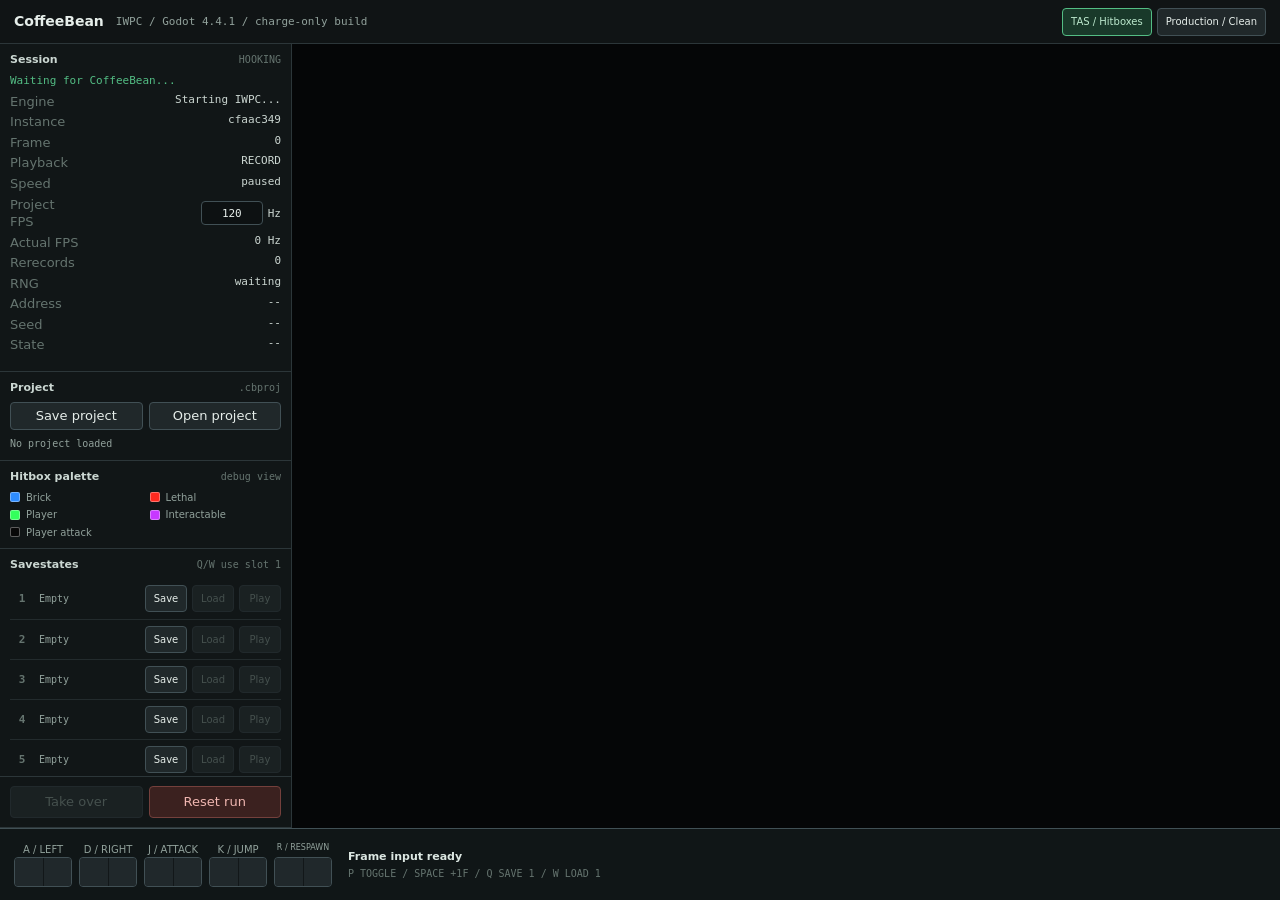
==== game/iwpc/index.html @ d4efa04e "发布 CoffeeBean TAS 工作台" ====
<!doctype html>
<html lang="en">
<head>
  <meta charset="utf-8">
  <meta name="viewport" content="width=device-width,initial-scale=1">
  <title>CoffeeBean IWPC TAS</title>
  <style>
    :root {
      color-scheme: dark;
      --bg: #0b0e0f;
      --panel: #111617;
      --panel-raised: #171d1f;
      --line: #2c3639;
      --line-strong: #415055;
      --text: #e6eeea;
      --muted: #91a19b;
      --faint: #65746f;
      --accent: #53bd84;
      --accent-soft: #19392a;
      --danger: #d67b72;
      --danger-soft: #3b211f;
      --radius: 4px;
    }
    * { box-sizing: border-box; }
    html, body { margin: 0; min-height: 100%; background: var(--bg); color: var(--text); font: 13px/1.35 system-ui, sans-serif; }
    body { display: grid; grid-template-rows: 44px minmax(0, 1fr) 72px; height: 100dvh; min-height: 100dvh; overflow: hidden; }
    button, input { font: inherit; }
    button { min-width: 0; border: 1px solid var(--line-strong); border-radius: var(--radius); background: #20282a; color: var(--text); cursor: pointer; }
    button:hover { border-color: var(--accent); background: #263033; }
    button:active { transform: translateY(1px); }
    button:focus-visible, #game-frame:focus-visible { outline: 2px solid var(--accent); outline-offset: -2px; }
    button:disabled { border-color: var(--line); color: var(--faint); cursor: not-allowed; opacity: .62; transform: none; }
    #topbar { display: flex; align-items: center; gap: 12px; min-width: 0; padding: 0 14px; border-bottom: 1px solid var(--line); background: #101415; }
    #topbar strong { font-size: 14px; font-weight: 700; }
    #topbar span { overflow: hidden; color: var(--muted); font: 11px ui-monospace, "Cascadia Mono", monospace; text-overflow: ellipsis; white-space: nowrap; }
    #view-actions { display: flex; flex: 0 0 auto; gap: 5px; margin-left: auto; }
    #view-actions button { min-height: 28px; padding: 0 8px; font-size: 10px; white-space: nowrap; }
    #view-actions button[data-active="true"] { border-color: var(--accent); background: var(--accent-soft); color: #bce8cd; }
    #workspace { display: grid; grid-template-columns: 292px minmax(0, 1fr); min-width: 0; min-height: 0; }
    #tas-sidebar { display: flex; flex-direction: column; min-width: 0; min-height: 0; overflow: auto; border-right: 1px solid var(--line); background: var(--panel); scrollbar-color: var(--line-strong) var(--panel); }
    .sidebar-section { flex: 0 0 auto; padding: 9px 10px; border-bottom: 1px solid var(--line); }
    .section-heading { display: flex; align-items: baseline; justify-content: space-between; gap: 8px; margin-bottom: 6px; }
    .section-heading h2 { margin: 0; color: #cbd7d2; font-size: 11px; font-weight: 700; }
    .section-heading span { color: var(--faint); font: 10px ui-monospace, "Cascadia Mono", monospace; }
    #coffee-status { display: -webkit-box; overflow: hidden; margin: 0 0 6px; color: var(--accent); font: 11px ui-monospace, "Cascadia Mono", monospace; overflow-wrap: anywhere; -webkit-box-orient: vertical; -webkit-line-clamp: 2; }
    .runtime-list { display: grid; grid-template-columns: 72px minmax(0, 1fr); gap: 3px 8px; margin: 0; }
    .runtime-list dt { color: var(--faint); }
    .runtime-list dd { overflow: hidden; margin: 0; color: #cbd6d1; font: 11px ui-monospace, "Cascadia Mono", monospace; text-align: right; text-overflow: ellipsis; white-space: nowrap; }
    .runtime-list dd.fps-setting { display: flex; justify-content: flex-end; align-items: center; gap: 5px; overflow: visible; }
    #frame-rate { width: 62px; min-height: 24px; padding: 2px 5px; border: 1px solid var(--line-strong); border-radius: var(--radius); background: #0d1112; color: var(--text); font: 11px ui-monospace, "Cascadia Mono", monospace; text-align: right; }
    #error { display: block; margin-top: 8px; color: var(--danger); font-size: 11px; overflow-wrap: anywhere; white-space: pre-wrap; }
    .project-actions { display: grid; grid-template-columns: 1fr 1fr; gap: 6px; }
    .project-actions button { min-height: 28px; padding: 0 8px; white-space: nowrap; }
    #project-status { display: -webkit-box; overflow: hidden; margin-top: 7px; color: var(--muted); font: 10px/1.4 ui-monospace, "Cascadia Mono", monospace; overflow-wrap: anywhere; -webkit-box-orient: vertical; -webkit-line-clamp: 3; }
    .hitbox-legend { display: grid; grid-template-columns: 1fr 1fr; gap: 4px 8px; margin: 0; }
    .hitbox-legend span { display: flex; align-items: center; min-width: 0; gap: 6px; color: var(--muted); font-size: 10px; }
    .hitbox-legend i { display: block; flex: 0 0 10px; width: 10px; height: 10px; border: 1px solid rgb(255 255 255 / .35); border-radius: 2px; }
    .hitbox-legend .brick { background: #2e8cff; }
    .hitbox-legend .lethal { background: #ff291f; }
    .hitbox-legend .player { background: #33ff5c; }
    .hitbox-legend .interactable { background: #c738ff; }
    .hitbox-legend .attack { background: #080808; }
    #savestate-list { display: grid; }
    .savestate-section { flex: 1 1 0; min-height: 120px; overflow: auto; }
    .state-row { display: grid; grid-template-columns: 24px minmax(44px, 1fr) repeat(3, 42px); gap: 5px; align-items: center; min-height: 40px; border-top: 1px solid #232b2d; }
    .state-row:first-child { border-top: 0; }
    .state-row > b { color: var(--faint); font: 700 11px ui-monospace, "Cascadia Mono", monospace; text-align: center; }
    .state-row[data-filled="true"] > b { color: var(--accent); }
    .state-meta { overflow: hidden; color: var(--muted); font: 10px ui-monospace, "Cascadia Mono", monospace; text-overflow: ellipsis; white-space: nowrap; }
    .state-row button { min-height: 27px; padding: 0 4px; font-size: 10px; white-space: nowrap; }
    .state-row [data-slot-action="play"]:not(:disabled) { border-color: #397957; background: var(--accent-soft); color: #bce8cd; }
    #slot-summary { display: block; margin-top: 7px; color: var(--faint); font: 10px ui-monospace, "Cascadia Mono", monospace; overflow-wrap: anywhere; }
    .run-actions { display: grid; grid-template-columns: 1fr 1fr; gap: 6px; }
    .run-actions button { min-height: 32px; }
    #takeover-run:not(:disabled) { border-color: #397957; background: var(--accent-soft); color: #bce8cd; }
    #reset-run { border-color: #74403c; background: var(--danger-soft); color: #f0b7b1; }
    #reset-run:hover { border-color: var(--danger); background: #482724; }
    main, #game-shell { min-width: 0; min-height: 0; width: 100%; height: 100%; }
    main { overflow: hidden; background: #050607; }
    #game-frame { display: block; width: 100%; height: 100%; border: 0; outline: none; background: #050607; }
    #tas-panel { display: grid; grid-template-columns: auto minmax(180px, 1fr); gap: 16px; align-items: center; min-width: 0; padding: 8px 14px; border-top: 1px solid var(--line-strong); background: #101617; }
    .tas-keys { display: grid; grid-template-columns: repeat(5, 58px); gap: 7px; }
    .tas-key { display: grid; grid-template-rows: 14px 30px; min-width: 0; cursor: pointer; }
    .tas-key:focus-visible { outline: 1px solid var(--accent); outline-offset: 2px; }
    .tas-key label { color: var(--muted); font-size: 10px; text-align: center; }
    .tas-key[data-tas-input="respawn"] label { font-size: 8px; }
    .key-state { display: grid; grid-template-columns: 1fr 1fr; overflow: hidden; border: 1px solid var(--line-strong); border-radius: var(--radius); background: #20282b; }
    .key-state i { display: block; min-width: 0; background: #20282b; }
    .key-state i + i { border-left: 1px solid #121719; }
    .tas-key[data-state="press"] .key-state i:last-child,
    .tas-key[data-state="release"] .key-state i:first-child,
    .tas-key[data-state="held"] .key-state i { background: var(--accent); }
    .tas-key[data-state="tap"] .key-state i { background: #c59d4e; }
    .tas-meta { min-width: 0; }
    .tas-meta strong { display: block; overflow: hidden; color: #dce7e2; font-size: 11px; text-overflow: ellipsis; white-space: nowrap; }
    .tas-meta span { display: block; overflow: hidden; margin-top: 3px; color: var(--faint); font: 10px ui-monospace, "Cascadia Mono", monospace; text-overflow: ellipsis; white-space: nowrap; }
    dialog { width: min(420px, calc(100vw - 32px)); padding: 0; border: 1px solid var(--line-strong); border-radius: var(--radius); background: var(--panel-raised); color: var(--text); box-shadow: 0 18px 60px rgb(0 0 0 / .48); }
    dialog::backdrop { background: rgb(2 4 5 / .72); }
    dialog form { padding: 18px; }
    dialog h2 { margin: 0 0 7px; font-size: 16px; }
    dialog p { margin: 0; color: var(--muted); }
    dialog menu { display: flex; justify-content: flex-end; gap: 7px; margin: 18px 0 0; padding: 0; }
    dialog button { min-width: 86px; min-height: 34px; padding: 0 12px; }
    #confirm-reset { border-color: #8a4b45; background: var(--danger-soft); color: #ffd0ca; }
    @media (max-width: 900px) {
      #workspace { grid-template-columns: 252px minmax(0, 1fr); }
      .state-row { grid-template-columns: 22px minmax(32px, 1fr) repeat(3, 36px); gap: 3px; }
    }
    @media (max-width: 720px) {
      html, body { height: auto; overflow: auto; }
      body { grid-template-rows: 44px auto auto; min-height: 100dvh; }
      #workspace { grid-template-columns: 1fr; }
      main { grid-row: 1; height: 58dvh; min-height: 420px; }
      #tas-sidebar { display: block; grid-row: 2; overflow: visible; border-top: 1px solid var(--line); border-right: 0; }
      .savestate-section { overflow: visible; }
      #tas-panel { grid-template-columns: 1fr; }
      .tas-keys { grid-template-columns: repeat(5, minmax(44px, 58px)); }
    }
  </style>
</head>
<body>
  <header id="topbar"><strong>CoffeeBean</strong><span>IWPC / Godot 4.4.1 / charge-only build</span><div id="view-actions" aria-label="Runtime view"><button id="hitbox-view" type="button" data-active="true">TAS / Hitboxes</button><button id="normal-view" type="button" data-active="false">Production / Clean</button></div></header>
  <div id="workspace">
    <aside id="tas-sidebar" aria-label="TAS workspace">
      <section class="sidebar-section">
        <div class="section-heading"><h2>Session</h2><span id="run-state">HOOKING</span></div>
        <p id="coffee-status">Waiting for CoffeeBean...</p>
        <dl class="runtime-list">
          <dt>Engine</dt><dd id="status">Loading...</dd>
          <dt>Instance</dt><dd id="instance-value">--</dd>
          <dt>Frame</dt><dd id="frame-value">0</dd>
          <dt>Playback</dt><dd id="playback-value">RECORD</dd>
          <dt>Speed</dt><dd id="speed-value">paused</dd>
          <dt>Project FPS</dt><dd class="fps-setting"><input id="frame-rate" type="number" value="120" aria-label="Godot project frame rate" readonly><span>Hz</span></dd>
          <dt>Actual FPS</dt><dd id="actual-fps-value">0 Hz</dd>
          <dt>Rerecords</dt><dd id="rerecord-value">0</dd>
          <dt>RNG</dt><dd id="rng-mode">waiting</dd>
          <dt>Address</dt><dd id="rng-address">--</dd>
          <dt>Seed</dt><dd id="rng-seed">--</dd>
          <dt>State</dt><dd id="rng-state">--</dd>
        </dl>
        <span id="error" role="alert"></span>
      </section>

      <section class="sidebar-section">
        <div class="section-heading"><h2>Project</h2><span>.cbproj</span></div>
        <div class="project-actions">
          <button id="save-project" type="button">Save project</button>
          <button id="open-project" type="button">Open project</button>
          <input id="project-file" type="file" accept=".cbproj,application/x-coffeebean-project" hidden>
        </div>
        <span id="project-status">No project loaded</span>
      </section>

      <section class="sidebar-section">
        <div class="section-heading"><h2>Hitbox palette</h2><span>debug view</span></div>
        <div class="hitbox-legend" aria-label="Hitbox colors">
          <span><i class="brick"></i>Brick</span>
          <span><i class="lethal"></i>Lethal</span>
          <span><i class="player"></i>Player</span>
          <span><i class="interactable"></i>Interactable</span>
          <span><i class="attack"></i>Player attack</span>
        </div>
      </section>

      <section class="sidebar-section savestate-section">
        <div class="section-heading"><h2>Savestates</h2><span>Q/W use slot 1</span></div>
        <div id="savestate-list">
          <div class="state-row" data-state-slot="0" data-filled="false"><b>1</b><span class="state-meta">Empty</span><button type="button" data-slot-action="save" aria-label="Save to slot 1" title="Save to slot 1">Save</button><button type="button" data-slot-action="load" aria-label="Load save data 1" title="Load save data 1" disabled>Load</button><button type="button" data-slot-action="play" aria-label="Playback with save data 1" title="Playback with save data 1" disabled>Play</button></div>
          <div class="state-row" data-state-slot="1" data-filled="false"><b>2</b><span class="state-meta">Empty</span><button type="button" data-slot-action="save" aria-label="Save to slot 2" title="Save to slot 2">Save</button><button type="button" data-slot-action="load" aria-label="Load save data 2" title="Load save data 2" disabled>Load</button><button type="button" data-slot-action="play" aria-label="Playback with save data 2" title="Playback with save data 2" disabled>Play</button></div>
          <div class="state-row" data-state-slot="2" data-filled="false"><b>3</b><span class="state-meta">Empty</span><button type="button" data-slot-action="save" aria-label="Save to slot 3" title="Save to slot 3">Save</button><button type="button" data-slot-action="load" aria-label="Load save data 3" title="Load save data 3" disabled>Load</button><button type="button" data-slot-action="play" aria-label="Playback with save data 3" title="Playback with save data 3" disabled>Play</button></div>
          <div class="state-row" data-state-slot="3" data-filled="false"><b>4</b><span class="state-meta">Empty</span><button type="button" data-slot-action="save" aria-label="Save to slot 4" title="Save to slot 4">Save</button><button type="button" data-slot-action="load" aria-label="Load save data 4" title="Load save data 4" disabled>Load</button><button type="button" data-slot-action="play" aria-label="Playback with save data 4" title="Playback with save data 4" disabled>Play</button></div>
          <div class="state-row" data-state-slot="4" data-filled="false"><b>5</b><span class="state-meta">Empty</span><button type="button" data-slot-action="save" aria-label="Save to slot 5" title="Save to slot 5">Save</button><button type="button" data-slot-action="load" aria-label="Load save data 5" title="Load save data 5" disabled>Load</button><button type="button" data-slot-action="play" aria-label="Playback with save data 5" title="Playback with save data 5" disabled>Play</button></div>
          <div class="state-row" data-state-slot="5" data-filled="false"><b>6</b><span class="state-meta">Empty</span><button type="button" data-slot-action="save" aria-label="Save to slot 6" title="Save to slot 6">Save</button><button type="button" data-slot-action="load" aria-label="Load save data 6" title="Load save data 6" disabled>Load</button><button type="button" data-slot-action="play" aria-label="Playback with save data 6" title="Playback with save data 6" disabled>Play</button></div>
          <div class="state-row" data-state-slot="6" data-filled="false"><b>7</b><span class="state-meta">Empty</span><button type="button" data-slot-action="save" aria-label="Save to slot 7" title="Save to slot 7">Save</button><button type="button" data-slot-action="load" aria-label="Load save data 7" title="Load save data 7" disabled>Load</button><button type="button" data-slot-action="play" aria-label="Playback with save data 7" title="Playback with save data 7" disabled>Play</button></div>
          <div class="state-row" data-state-slot="7" data-filled="false"><b>8</b><span class="state-meta">Empty</span><button type="button" data-slot-action="save" aria-label="Save to slot 8" title="Save to slot 8">Save</button><button type="button" data-slot-action="load" aria-label="Load save data 8" title="Load save data 8" disabled>Load</button><button type="button" data-slot-action="play" aria-label="Playback with save data 8" title="Playback with save data 8" disabled>Play</button></div>
        </div>
        <span id="slot-summary">0/8 slots used</span>
      </section>

      <section class="sidebar-section run-actions"><button id="takeover-run" type="button" aria-label="Take over recording" title="Take over recording from the paused replay frame" disabled>Take over</button><button id="reset-run" type="button">Reset run</button></section>
    </aside>

    <main><div id="game-shell"><iframe id="game-frame" src="game-hitbox.html" title="IWPC game with hitboxes" allow="autoplay; fullscreen" tabindex="0"></iframe></div></main>
  </div>

  <footer id="tas-panel">
    <div class="tas-keys" aria-label="Next frame input states">
      <div class="tas-key" role="button" tabindex="0" title="Queue a tap" aria-label="Tap left" data-tas-input="left" data-state="neutral"><label>A / LEFT</label><div class="key-state"><i></i><i></i></div></div>
      <div class="tas-key" role="button" tabindex="0" title="Queue a tap" aria-label="Tap right" data-tas-input="right" data-state="neutral"><label>D / RIGHT</label><div class="key-state"><i></i><i></i></div></div>
      <div class="tas-key" role="button" tabindex="0" title="Queue a tap" aria-label="Tap attack" data-tas-input="action" data-state="neutral"><label>J / ATTACK</label><div class="key-state"><i></i><i></i></div></div>
      <div class="tas-key" role="button" tabindex="0" title="Queue a tap" aria-label="Tap jump" data-tas-input="jump" data-state="neutral"><label>K / JUMP</label><div class="key-state"><i></i><i></i></div></div>
      <div class="tas-key" role="button" tabindex="0" title="Queue a tap" aria-label="Tap respawn" data-tas-input="respawn" data-state="neutral"><label>R / RESPAWN</label><div class="key-state"><i></i><i></i></div></div>
    </div>
    <div class="tas-meta"><strong id="tas-mode">Frame input ready</strong><span>P TOGGLE / SPACE +1F / Q SAVE 1 / W LOAD 1</span></div>
  </footer>

  <dialog id="reset-dialog">
    <form method="dialog">
      <h2>Reset current run?</h2>
      <p>Current TAS input and RNG history after frame 0 will be discarded.</p>
      <menu><button value="cancel">Cancel</button><button id="confirm-reset" value="reset">Reset</button></menu>
    </form>
  </dialog>

  <script src="workspace.js?v=0.9.8"></script>
</body>
</html>
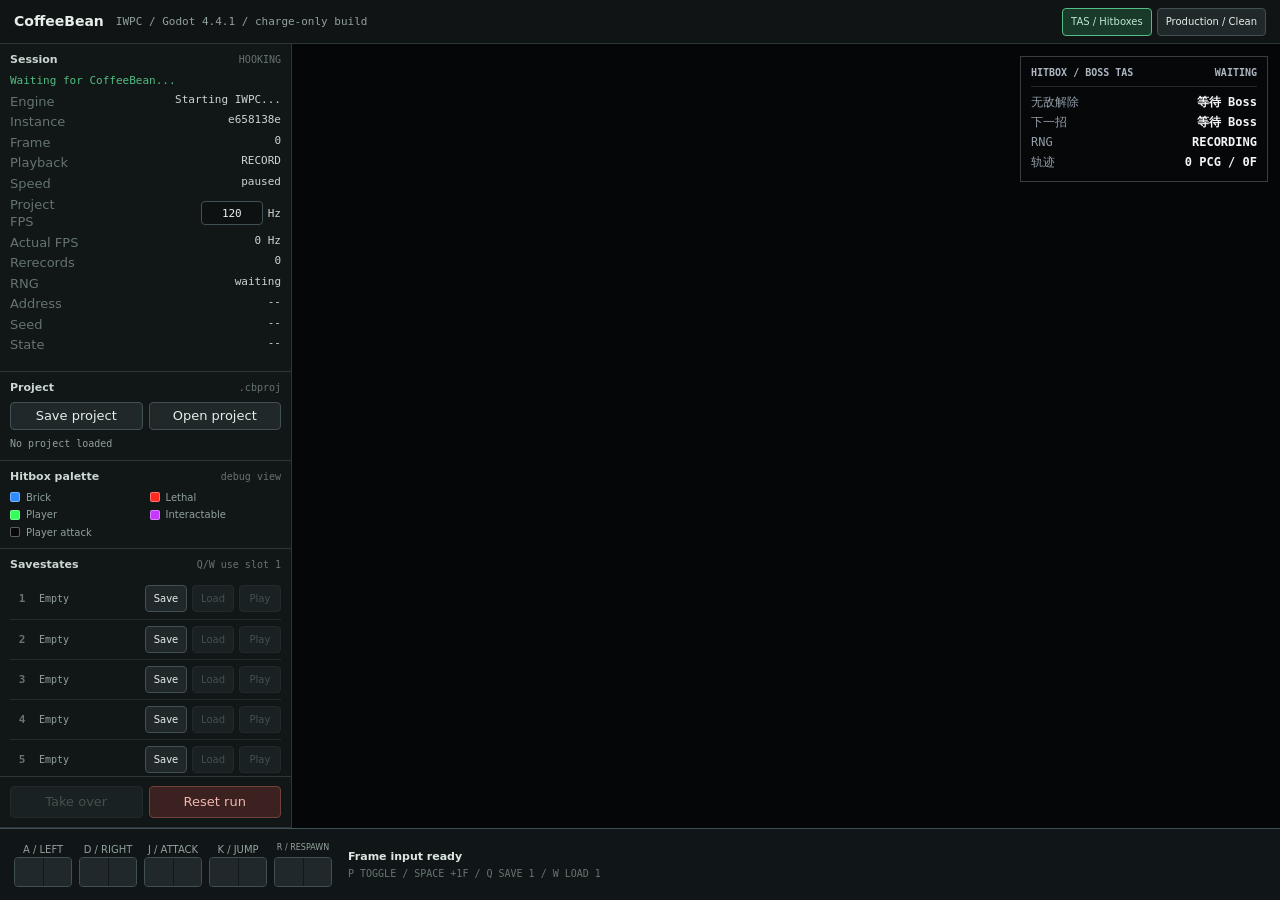
==== commit 6482084d: "发布 v0.9.10 亚当双招与 Boss TAS 监控" ====
--- a/game/iwpc/index.html
+++ b/game/iwpc/index.html
@@ -203,6 +203,6 @@
     </form>
   </dialog>
 
-  <script src="workspace.js?v=0.9.8"></script>
+  <script src="workspace.js?v=0.9.10"></script>
 </body>
 </html>
